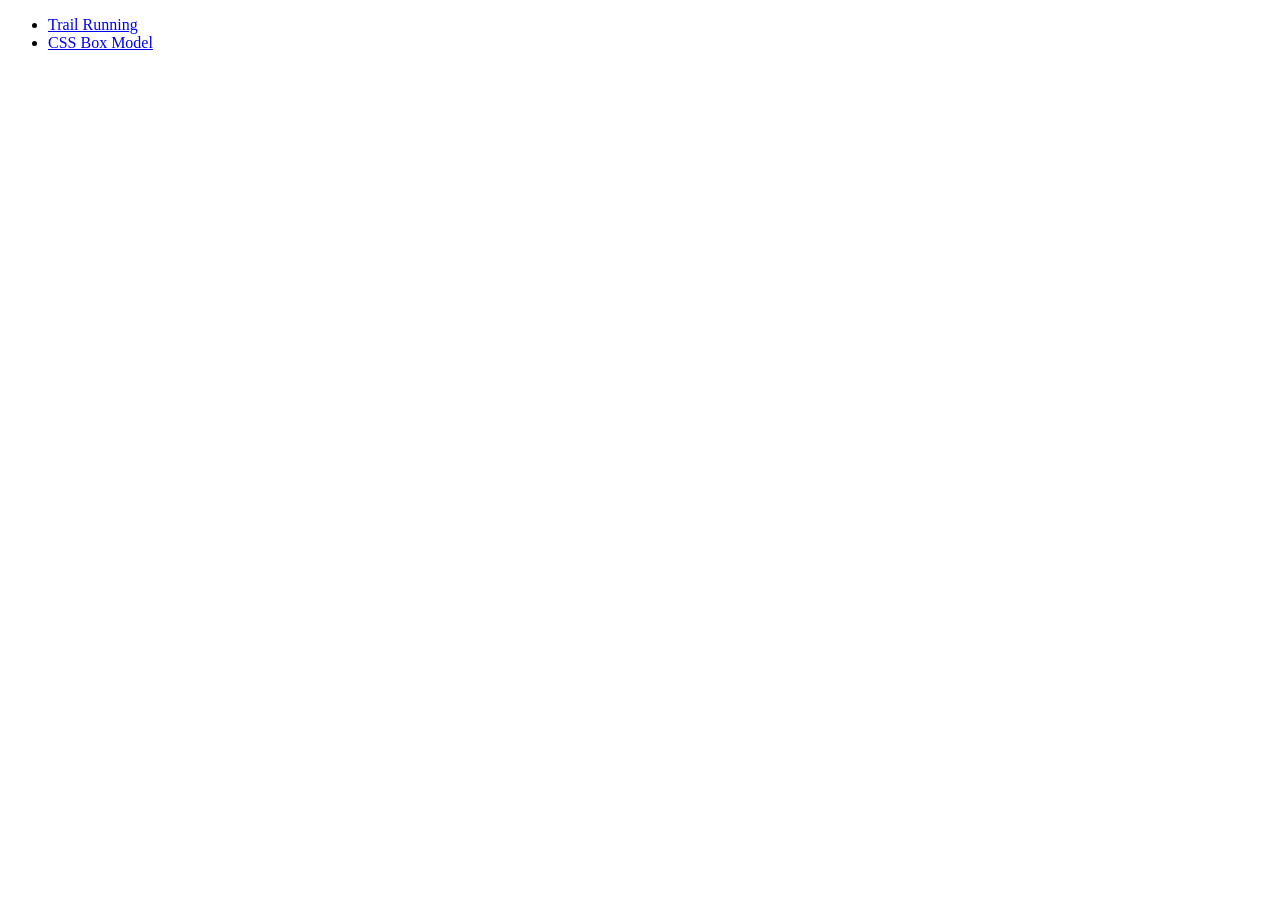
==== index.html @ 2e9de1f5 "First Upload Here" ====
<!DOCTYPE html>
<html lang="en">
<head>
	<meta charset="UTF-8">
	<meta name="viewport" content="width=device-width, initial-scale=1.0">
	<title>Home Page</title>
</head>
<body>

	<ul>
    	<li><a href="running.html">Trail Running</a></li>
    	<li><a href="box_model.html">CSS Box Model</a></li>
	</ul>

</body>
</html>
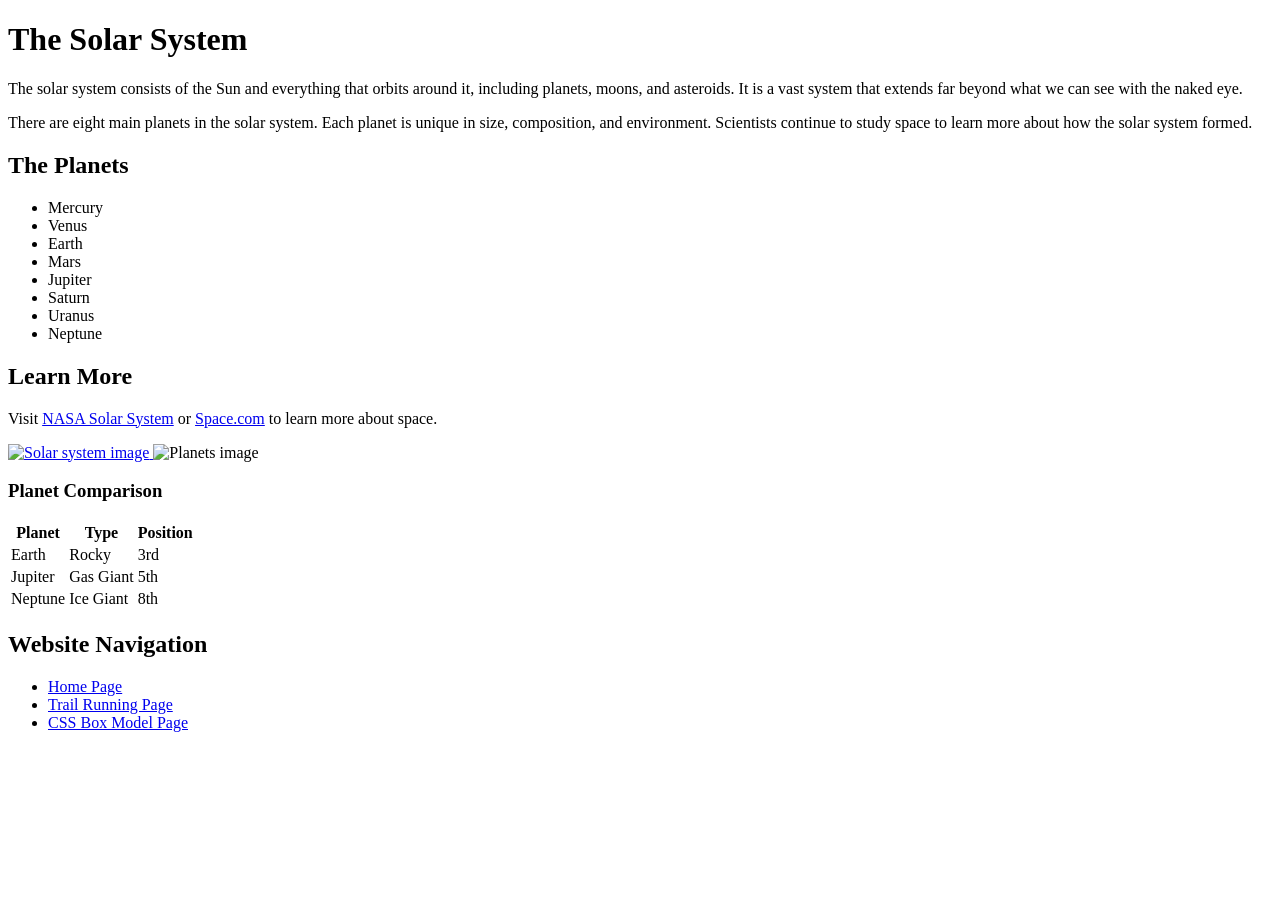
==== commit 558786dc: "Finished home page" ====
--- a/index.html
+++ b/index.html
@@ -1,16 +1,80 @@
 <!DOCTYPE html>
-<html lang="en">
+<html lang="en-US">
 <head>
-	<meta charset="UTF-8">
-	<meta name="viewport" content="width=device-width, initial-scale=1.0">
-	<title>Home Page</title>
+  <meta charset="UTF-8">
+  <meta name="description" content="A simple page about the solar system">
+  <meta name="keywords" content="solar system, planets, space">
+  <meta name="author" content="Jake Lkhagva">
+  <meta name="viewport" content="width=device-width, initial-scale=1.0">
+  <title>Solar System</title>
+  <link rel="stylesheet" href="resources/index_style.css">
 </head>
+
 <body>
 
-	<ul>
-    	<li><a href="running.html">Trail Running</a></li>
-    	<li><a href="box_model.html">CSS Box Model</a></li>
-	</ul>
+  <h1>The Solar System</h1>
+
+  <p>The solar system consists of the Sun and everything that orbits around it, including planets, moons, and asteroids. It is a vast system that extends far beyond what we can see with the naked eye.</p>
+
+  <p>There are eight main planets in the solar system. Each planet is unique in size, composition, and environment. Scientists continue to study space to learn more about how the solar system formed.</p>
+
+  <h2>The Planets</h2>
+  <ul>
+    <li>Mercury</li>
+    <li>Venus</li>
+    <li>Earth</li>
+    <li>Mars</li>
+    <li>Jupiter</li>
+    <li>Saturn</li>
+    <li>Uranus</li>
+    <li>Neptune</li>
+  </ul>
+
+  <h2>Learn More</h2>
+  <p>
+    Visit
+    <a href="https://solarsystem.nasa.gov">NASA Solar System</a>
+    or
+    <a href="https://www.space.com">Space.com</a>
+    to learn more about space.
+  </p>
+
+  <a href="https://solarsystem.nasa.gov">
+    <img src="resources/solar1.jpg" alt="Solar system image" width="400">
+  </a>
+
+  <img src="resources/solar2.png" alt="Planets image" width="400">
+
+  <h3>Planet Comparison</h3>
+  <table>
+    <tr>
+      <th>Planet</th>
+      <th>Type</th>
+      <th>Position</th>
+    </tr>
+    <tr>
+      <td>Earth</td>
+      <td>Rocky</td>
+      <td>3rd</td>
+    </tr>
+    <tr>
+      <td>Jupiter</td>
+      <td>Gas Giant</td>
+      <td>5th</td>
+    </tr>
+    <tr>
+      <td>Neptune</td>
+      <td>Ice Giant</td>
+      <td>8th</td>
+    </tr>
+  </table>
+
+  <h2>Website Navigation</h2>
+  <ul>
+    <li><a href="index.html">Home Page</a></li>
+    <li><a href="running.html">Trail Running Page</a></li>
+    <li><a href="box_model.html">CSS Box Model Page</a></li>
+  </ul>
 
 </body>
 </html>
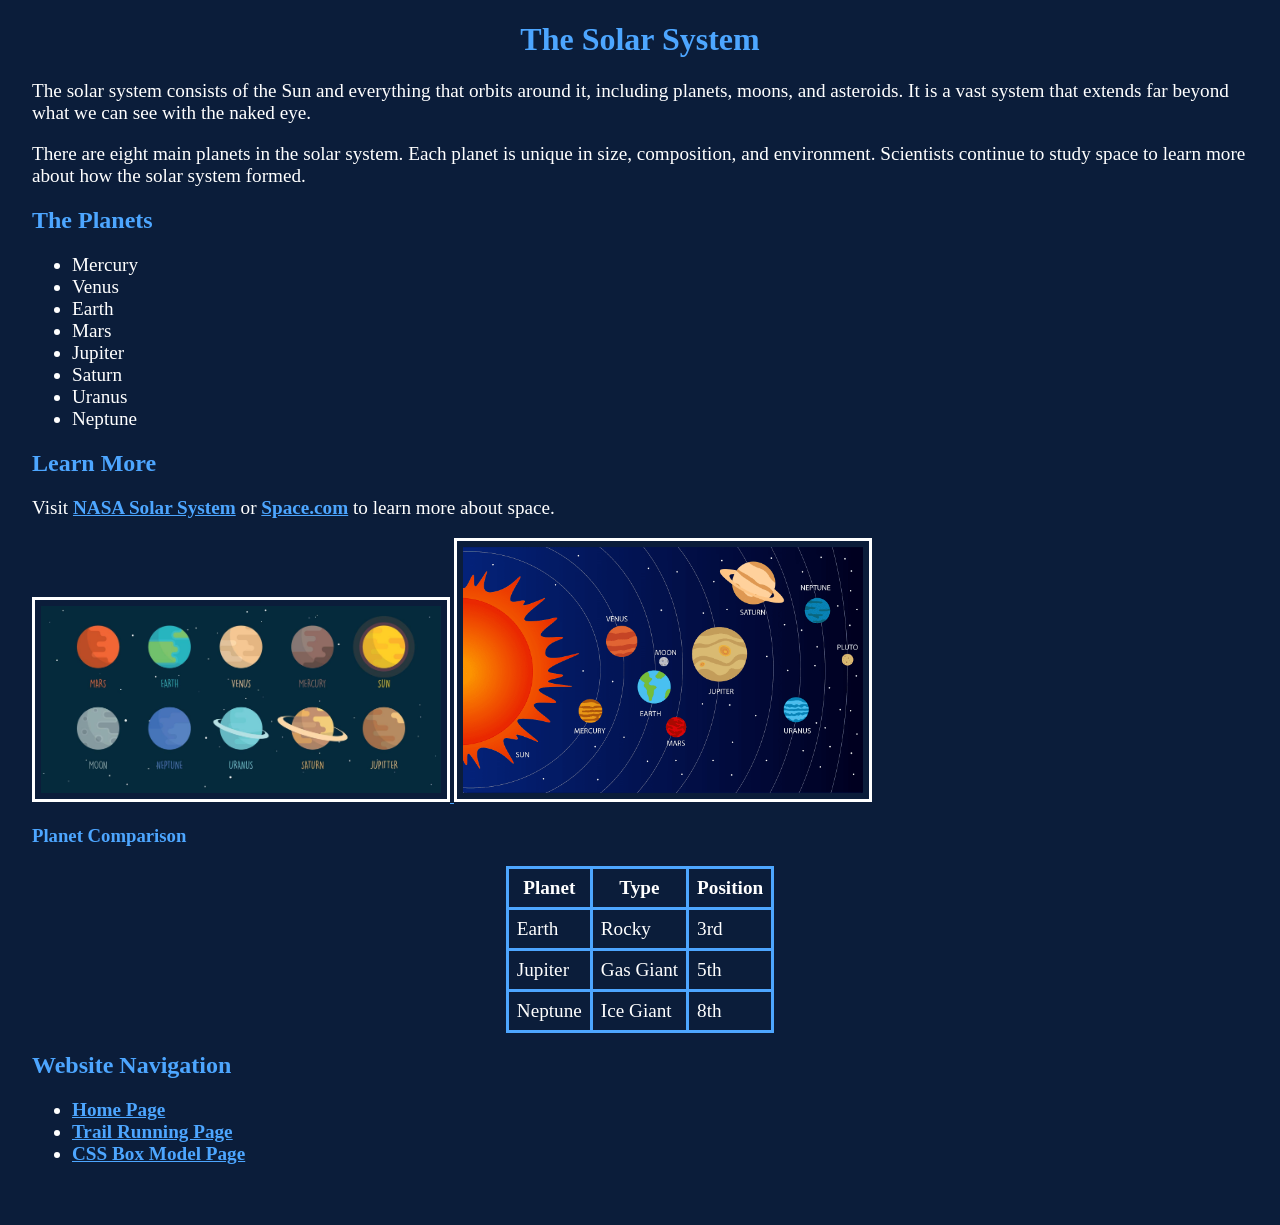
==== commit 2e259e1d: "Second try" ====
--- a/index.html
+++ b/index.html
@@ -7,7 +7,7 @@
   <meta name="author" content="Jake Lkhagva">
   <meta name="viewport" content="width=device-width, initial-scale=1.0">
   <title>Solar System</title>
-  <link rel="stylesheet" href="resources/index_style.css">
+  <link rel="stylesheet" href="index_style.css">
 </head>
 
 <body>
@@ -40,10 +40,10 @@
   </p>
 
   <a href="https://solarsystem.nasa.gov">
-    <img src="resources/solar1.jpg" alt="Solar system image" width="400">
+    <img src="solar1.jpg" alt="Solar system image" width="400">
   </a>
 
-  <img src="resources/solar2.png" alt="Planets image" width="400">
+  <img src="solar2.png" alt="Planets image" width="400">
 
   <h3>Planet Comparison</h3>
   <table>
--- a/index_style.css
+++ b/index_style.css
@@ -0,0 +1,49 @@
+/*
+dark blue: #0B1D3A
+light blue: #4DA6FF
+accent: #FFD700
+white: #FFFFFF
+*/
+
+body {
+  background-color: #0B1D3A;
+  color: #FFFFFF;
+  padding: 0 24px 36px 24px;
+}
+
+a {
+  color: #4DA6FF;
+  font-weight: bold;
+}
+
+a:hover {
+  color: #FFD700;
+}
+
+h1, h2, h3 {
+  color: #4DA6FF;
+}
+
+h1 {
+  text-align: center;
+}
+
+p, li, table {
+  font-size: 1.2em;
+}
+
+th, td {
+  border: #4DA6FF solid 3px;
+  padding: 8px;
+}
+
+table {
+  border-collapse: collapse;
+  margin-left: auto;
+  margin-right: auto;
+}
+
+img {
+  border: #FFFFFF solid 3px;
+  padding: 6px;
+}
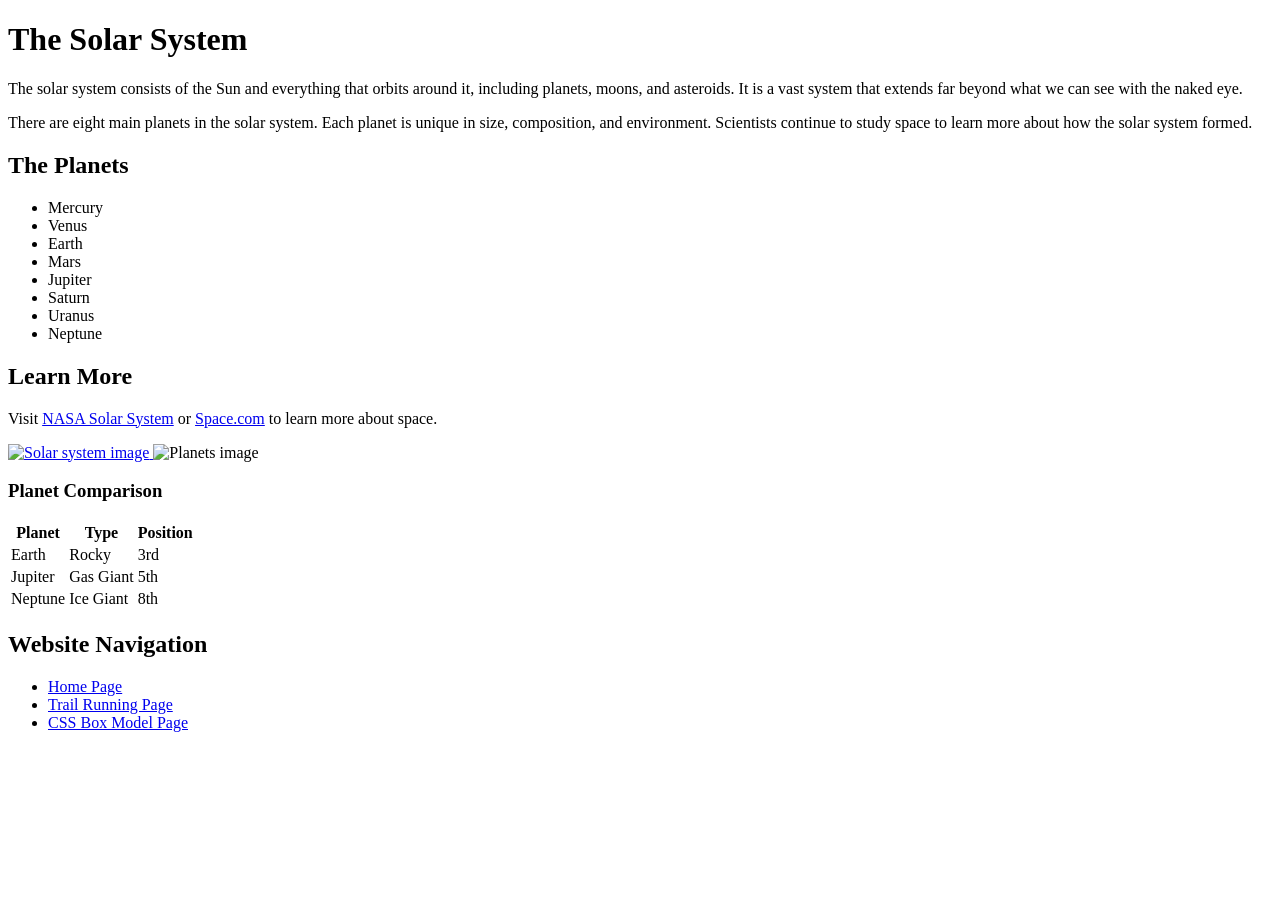
==== commit ce8c7cd7: "Third try" ====
--- a/index.html
+++ b/index.html
@@ -7,7 +7,7 @@
   <meta name="author" content="Jake Lkhagva">
   <meta name="viewport" content="width=device-width, initial-scale=1.0">
   <title>Solar System</title>
-  <link rel="stylesheet" href="index_style.css">
+  <link rel="stylesheet" href="resources/index_style.css">
 </head>
 
 <body>
@@ -40,10 +40,10 @@
   </p>
 
   <a href="https://solarsystem.nasa.gov">
-    <img src="solar1.jpg" alt="Solar system image" width="400">
+    <img src="resources/solar1.jpg" alt="Solar system image" width="400">
   </a>
 
-  <img src="solar2.png" alt="Planets image" width="400">
+  <img src="resources/solar2.png" alt="Planets image" width="400">
 
   <h3>Planet Comparison</h3>
   <table>
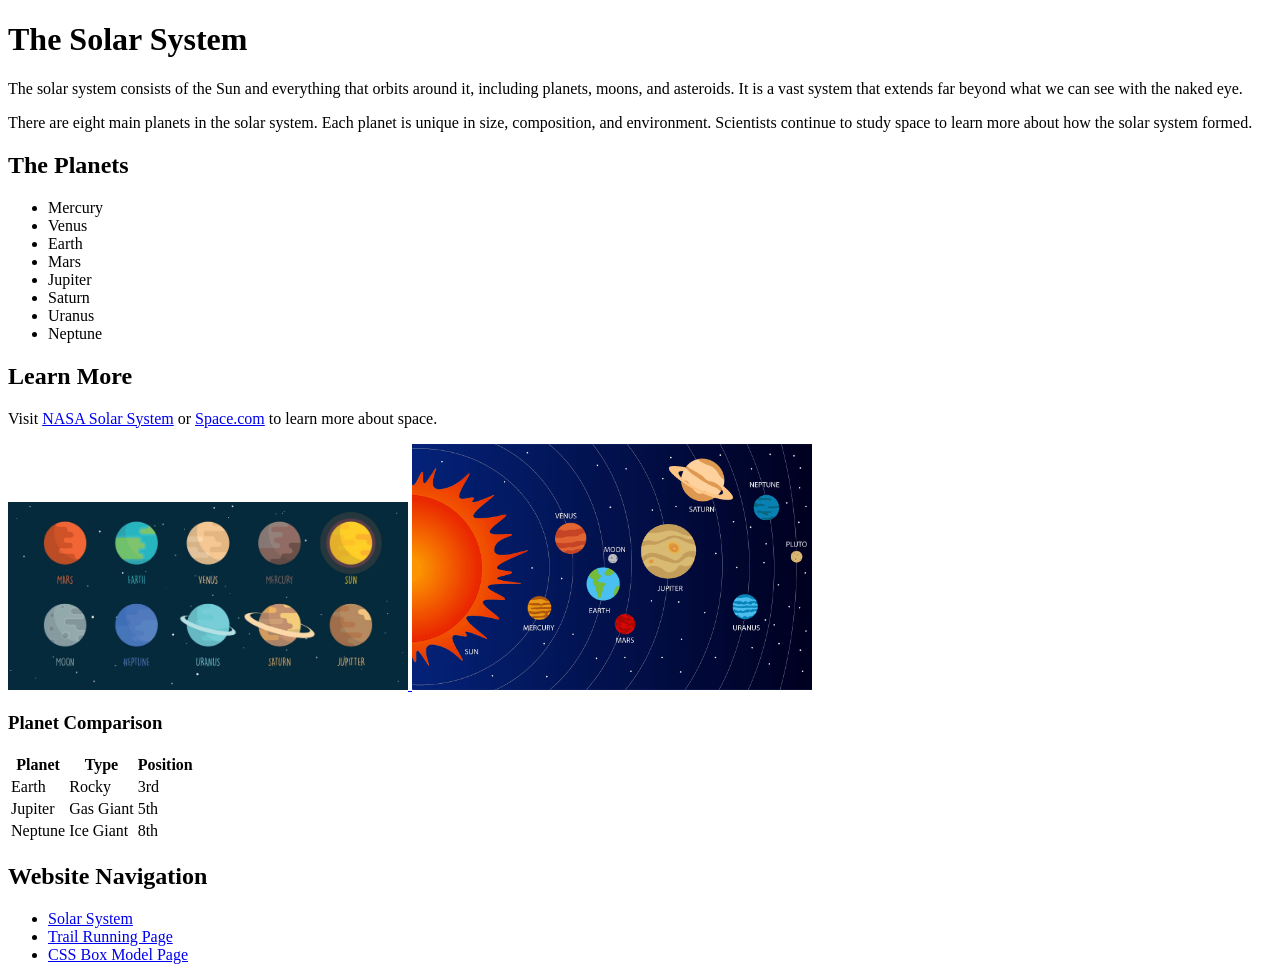
==== commit e7092999: "Last Try" ====
--- a/index.html
+++ b/index.html
@@ -70,8 +70,9 @@
   </table>
 
   <h2>Website Navigation</h2>
+  
   <ul>
-    <li><a href="index.html">Home Page</a></li>
+    <li><a href="index.html">Solar System</a></li>
     <li><a href="running.html">Trail Running Page</a></li>
     <li><a href="box_model.html">CSS Box Model Page</a></li>
   </ul>
